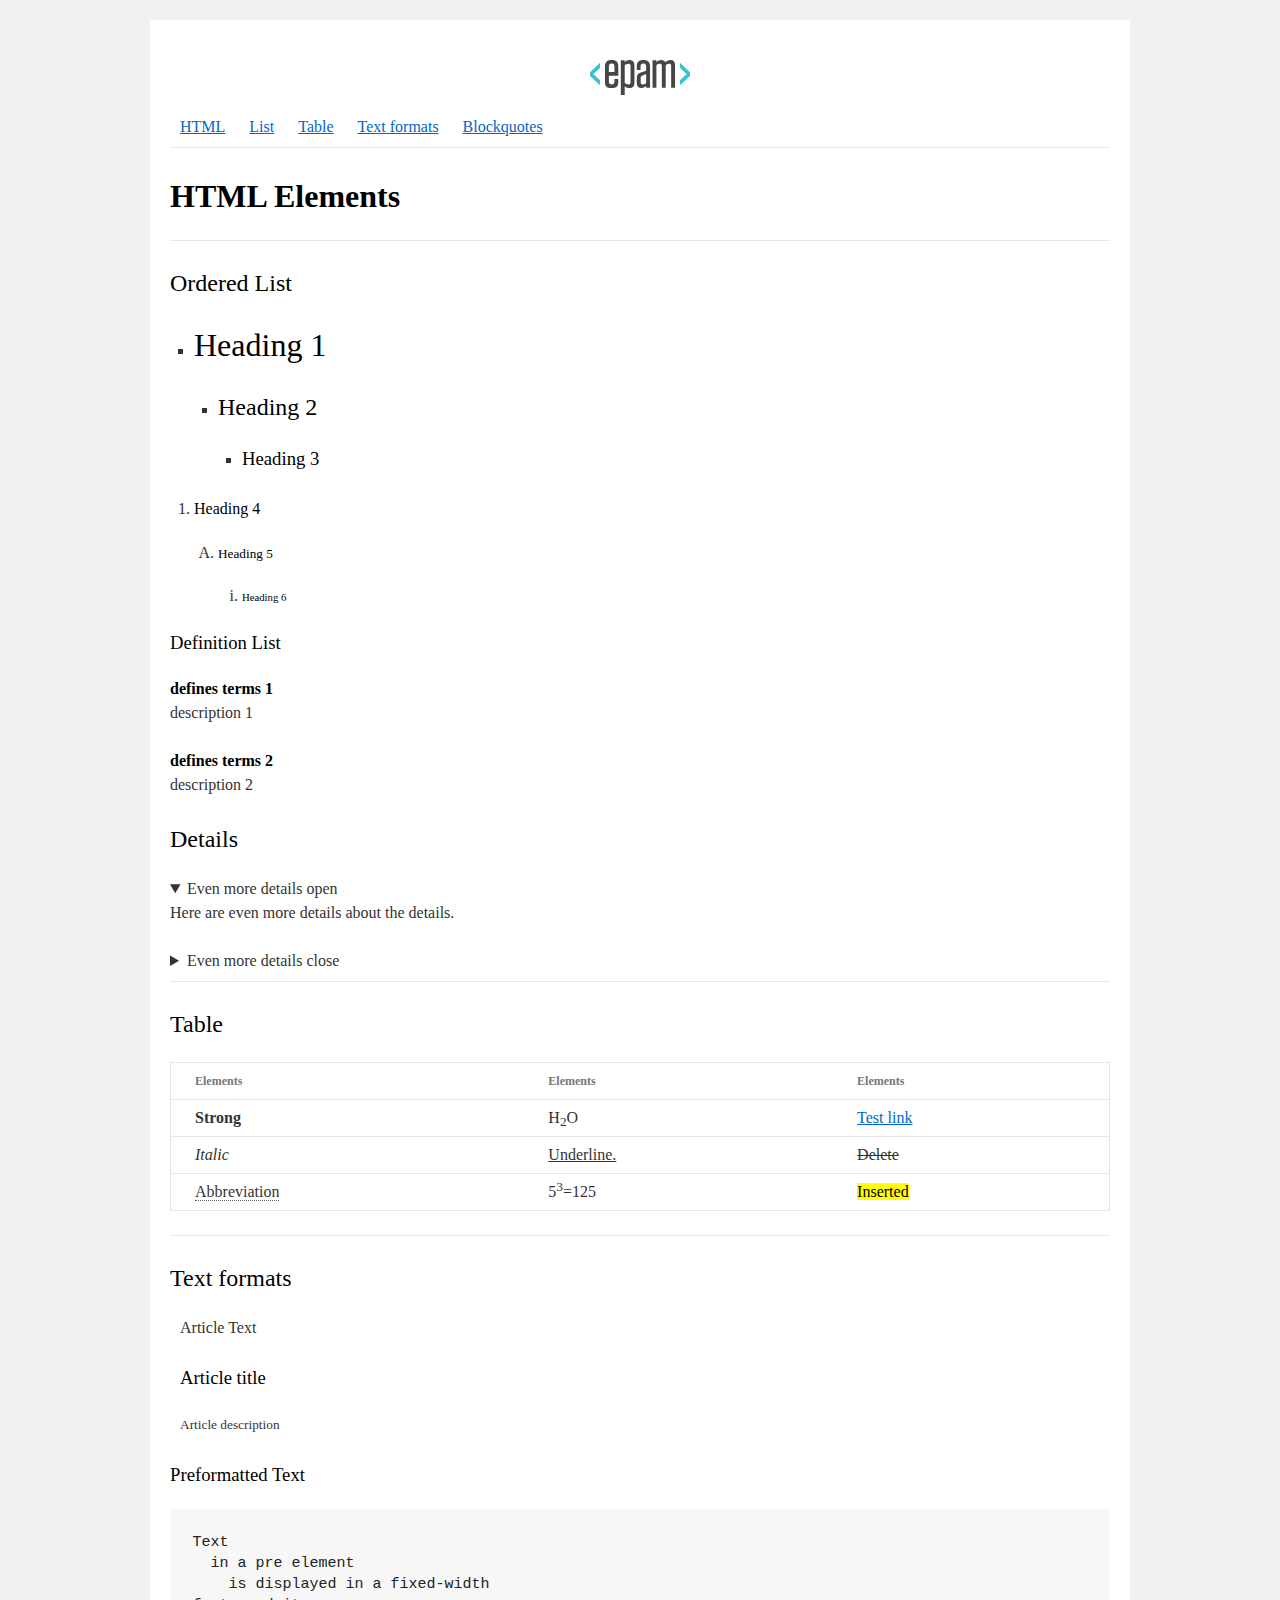
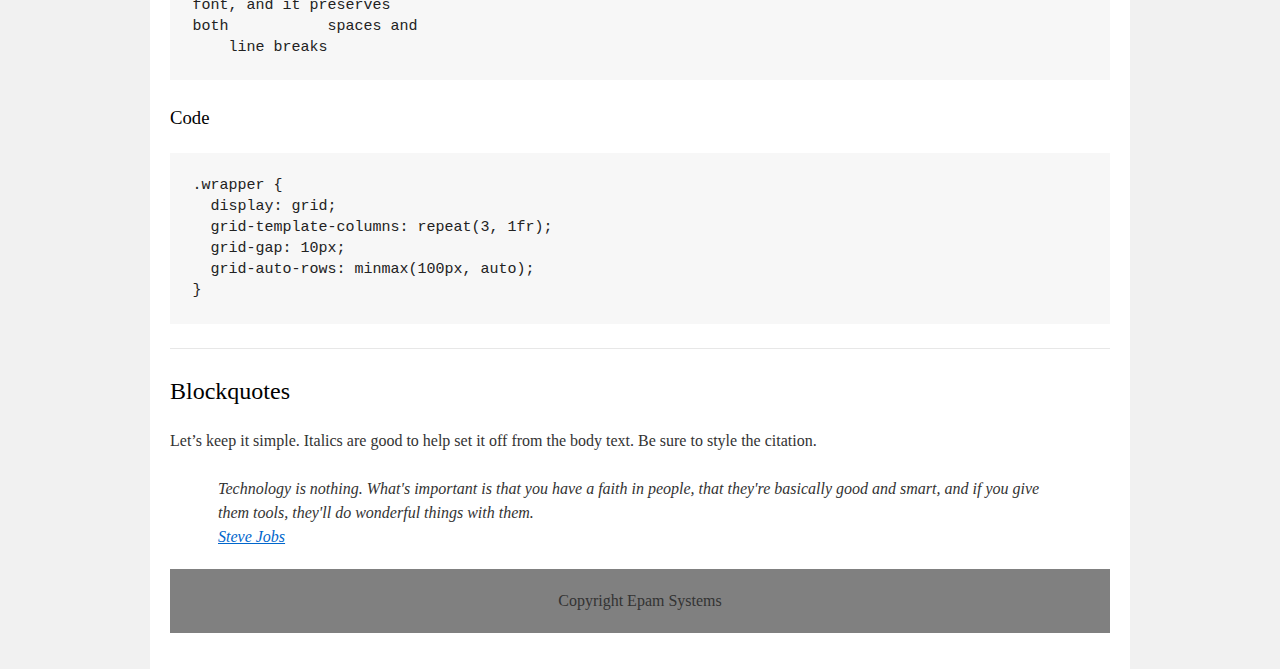
==== homework_01/index.html @ 847514ec "Add files via upload" ====
<!DOCTYPE html>
<html>

<head>
  <meta charset="utf-8">
  <title>hw</title>
  <link rel="stylesheet" href="style.css">
</head>

<body>
  <div id="wrapper">
    <div id="main">
      <div id="container">
        <div id="content" role="main">
         <header>
             <img src="EPAM_logo.svg" alt="EPAM_logo">
              <nav>
                <a href="#html-elements">HTML</a>
                <a href="#list">List</a>
                <a href="#table">Table</a>
                <a href="#text-formats">Text formats</a>
                <a href="#blockquotes">Blockquotes</a>  
              </nav>
           <hr>
         </header>
          <!-- TODO: Content goes here -->
          <main>
          <h1 id="html-elements">
             <b>
                HTML Elements 
             </b>
          </h1>
           <hr>
    <h2 id="list">
       Ordered List 
    </h2>   
<hgroup>
           <ul>
               <li><h1>Heading 1</h1></li>
               <ul>
                   <li><h2>Heading 2</h2></li>
                   <ul>
                       <li><h3>Heading 3</h3></li>
                   </ul>
               </ul>
           </ul>
            <ol>
                <li><h4>Heading 4</h4>  </li>
                <ol type="A">
                    <li><h5>Heading 5</h5></li>
                    <ol type="i">
                        <li><h6>Heading 6</h6></li>
                    </ol>
                </ol>
            </ol>         
</hgroup> 
       <h3>Definition List</h3> 
<dl>
    <dt>
       defines terms 1 
    </dt>
    <dd>
        description 1
    </dd>
    <dt>
       defines terms 2 
    </dt>
    <dd>
        description 2
    </dd>
</dl>
            <h2>Details</h2>
            <details open="open">
            <summary>Even more details open</summary>
            <p>Here are even more details about the details.</p>
            </details>
<details>
    <summary>Even more details close</summary>
    <p>Here are even more details about the details.</p>
</details>
<hr>
<h2 id="table">Table</h2>
<table>
 <thead>
    <tr>
        <th>Elements</th>
        <th>Elements</th>
        <th>Elements</th>
    </tr>
</thead>
<tbody>
    <tr>
        <td><strong>Strong</strong></td>
        <td> H<sub>2</sub>O</td>
        <td><a href="#">Test link</a></td>
    </tr>
    <tr>
        <td><i>Italic</i></td>
        <td><u>Underline.</u></td>
        <td><del>Delete</del></td>
    </tr>
    <tr>
        <td><abbr>Abbreviation</abbr> </td>
        <td> 5<sup>3</sup>=125</td>
        <td><mark>Inserted</mark></td>
    </tr>
</tbody>  
</table>
<hr>
<h2 id="text-formats">Text formats</h2>
<article>
<p>Article Text</p>
<h3>Article title</h3>
<p><small>Article description</small></p>
</article>
<h3>Preformatted Text</h3>
<pre>
Text
  in a pre element
    is displayed in a fixed-width
font, and it preserves
both           spaces and
    line breaks
</pre>
<h3>Code</h3>
<pre>
.wrapper {
  display: grid;
  grid-template-columns: repeat(3, 1fr);
  grid-gap: 10px;
  grid-auto-rows: minmax(100px, auto);
}
</pre>
<hr>
<h2 id="blockquotes">Blockquotes</h2>
<p>
Let’s keep it simple. Italics are good to help set it off from the body text. Be sure to style the citation.
</p>
<blockquote>
Technology is nothing. What's important is that you have a faith in people, that they're basically good and smart, and if you give them tools, they'll do wonderful things with them.
<address>
<a href="#">Steve Jobs</a>
</address>
</blockquote>
<p hidden="hidden">And here’s a bit of trailing text.</p>
</main>
<footer>Copyright Epam Systems</footer>
        </div>
      </div>
    </div>
  </div>
</body>

</html>
---- homework_01/style.css ----
html, body, div, span, applet, object, iframe,
h1, h2, h3, h4, h5, h6, p, blockquote, pre,
a, abbr, acronym, address, big, cite, code,
del, dfn, em, font, img, ins, kbd, q, s, samp,
small, strike, strong, sub, sup, tt, var,
b, u, i, center,
dl, dt, dd, ol, ul, li,
fieldset, form, label, legend,
table, caption, tbody, tfoot, thead, tr, th, td{background:transparent;border:0;margin:0;padding:0;vertical-align:baseline;}body{line-height:1;}h1, h2, h3, h4, h5, h6{clear:both;font-weight:normal;}ol, ul{list-style:none;}blockquote{quotes:none;}blockquote:before, blockquote:after{content:'';content:none;}del{text-decoration:line-through;}table{border-collapse:collapse;border-spacing:0;}a img{border:none;}#container{float:left;margin:0 -240px 0 0;width:100%;}#primary,
#secondary{float:right;overflow:hidden;width:220px;}#secondary{clear:right;}#footer{clear:both;width:100%;}.one-column #content{margin:0 auto;width:640px;}.single-attachment #content{margin:0 auto;width:900px;}body,
input,
textarea,
.page-title span,
.pingback a.url{font-family:Georgia, "Bitstream Charter", serif;}h3#comments-title,
h3#reply-title,
#access .menu,
#access div.menu ul,
#cancel-comment-reply-link,
.form-allowed-tags,
#site-info,
#site-title,
#wp-calendar,
.comment-meta,
.comment-body tr th,
.comment-body thead th,
.entry-content label,
.entry-content tr th,
.entry-content thead th,
.entry-meta,
.entry-title,
.entry-utility,
#respond label,
.navigation,
.page-title,
.pingback p,
.reply,
.widget-title,
.wp-caption-text{font-family:"Helvetica Neue", Arial, Helvetica, "Nimbus Sans L", sans-serif;}input[type="submit"]{font-family:"Helvetica Neue", Arial, Helvetica, "Nimbus Sans L", sans-serif;}pre{font-family:"Courier 10 Pitch", Courier, monospace;}code{font-family:Monaco, Consolas, "Andale Mono", "DejaVu Sans Mono", monospace;}#access .menu-header,
div.menu,
#colophon,
#branding,
#main,
#wrapper{margin:0 auto;width:940px;}#wrapper{background:#fff;margin-top:20px;padding:0 20px;}#footer-widget-area{overflow:hidden;}#footer-widget-area .widget-area{float:left;margin-right:20px;width:220px;}#footer-widget-area #fourth{margin-right:0;}#site-info{float:left;font-size:14px;font-weight:bold;width:700px;}#site-generator{float:right;width:220px;}body{background:#f1f1f1;}body,
input,
textarea{color:#666;font-size:12px;line-height:18px;}hr{background-color:#e7e7e7;border:0;clear:both;height:1px;margin-bottom:18px;}p{margin-bottom:18px;}ul{list-style:square;margin:0 0 18px 1.5em;}ol{list-style:decimal;margin:0 0 18px 1.5em;}ol ol{list-style:upper-alpha;}ol ol ol{list-style:lower-roman;}ol ol ol ol{list-style:lower-alpha;}ul ul,
ol ol,
ul ol,
ol ul{margin-bottom:0;}dl{margin:0 0 24px 0;}dt{font-weight:bold;}dd{margin-bottom:18px;}strong{font-weight:bold;}cite,
em,
i{font-style:italic;}big{font-size:131.25%;}ins{background:#ffc;text-decoration:none;}blockquote{font-style:italic;padding:0 3em;}blockquote cite,
blockquote em,
blockquote i{font-style:normal;}pre{background:#f7f7f7;color:#222;line-height:18px;margin-bottom:18px;overflow:auto;padding:1.5em;}abbr,
acronym{border-bottom:1px dotted #666;cursor:help;}sup,
sub{height:0;line-height:1;position:relative;vertical-align:baseline;}sup{bottom:1ex;}sub{top:.5ex;}small{font-size:smaller;}input[type="text"],
input[type="password"],
input[type="email"],
input[type="url"],
input[type="number"],
textarea{background:#f9f9f9;border:1px solid #ccc;box-shadow:inset 1px 1px 1px rgba(0,0,0,0.1);-moz-box-shadow:inset 1px 1px 1px rgba(0,0,0,0.1);-webkit-box-shadow:inset 1px 1px 1px rgba(0,0,0,0.1);padding:2px;}a:link{color:#0066cc;}a:visited{color:#743399;}a:active,
a:hover{color:#ff4b33;}.screen-reader-text{clip:rect(1px, 1px, 1px, 1px);overflow:hidden;position:absolute !important;height:1px;width:1px;}#header{padding:30px 0 0 0;}#site-title{float:left;font-size:30px;line-height:36px;margin:0 0 18px 0;width:700px;}#site-title a{color:#000;font-weight:bold;text-decoration:none;}#site-description{color:#000;clear:right;float:right;font-style:italic;margin:15px 0 18px 0;opacity:.65;width:220px;}#branding img{border-top:4px solid #000;border-bottom:1px solid #000;display:block;float:left;}#access{background:#000;display:block;float:left;margin:0 auto;width:940px;}#access .menu-header,
div.menu{font-size:13px;margin-left:12px;width:928px;}#access .menu-header ul,
div.menu ul{list-style:none;margin:0;}#access .menu-header li,
div.menu li{float:left;position:relative;}#access a{color:#aaa;display:block;line-height:38px;padding:0 10px;text-decoration:none;}#access ul ul{box-shadow:0px 3px 3px rgba(0,0,0,0.2);-moz-box-shadow:0px 3px 3px rgba(0,0,0,0.2);-webkit-box-shadow:0px 3px 3px rgba(0,0,0,0.2);display:none;position:absolute;top:38px;left:0;float:left;width:180px;z-index:99999;}#access ul ul li{min-width:180px;}#access ul ul ul{left:100%;top:0;}#access ul ul a{background:#333;line-height:1em;padding:10px;width:160px;height:auto;}#access li:hover > a,
#access ul ul:hover > a{background:#333;color:#fff;}#access ul li:hover > ul{display:block;}#access ul li.current_page_item > a,
#access ul li.current_page_ancestor > a,
#access ul li.current-menu-ancestor > a,
#access ul li.current-menu-item > a,
#access ul li.current-menu-parent > a{color:#fff;}* html #access ul li.current_page_item a,
* html #access ul li.current_page_ancestor a,
* html #access ul li.current-menu-ancestor a,
* html #access ul li.current-menu-item a,
* html #access ul li.current-menu-parent a,
* html #access ul li a:hover{color:#fff;}#main{clear:both;overflow:hidden;padding:40px 0 0 0;}#content{margin-bottom:36px;}#content,
#content input,
#content textarea{color:#333;font-size:16px;line-height:24px;}#content p,
#content ul,
#content ol,
#content dd,
#content pre,
#content hr{margin-bottom:24px;}#content ul ul,
#content ol ol,
#content ul ol,
#content ol ul{margin-bottom:0;}#content pre,
#content kbd,
#content tt,
#content var{font-size:15px;line-height:21px;}#content code{font-size:13px;}#content dt,
#content th{color:#000;}#content h1,
#content h2,
#content h3,
#content h4,
#content h5,
#content h6{color:#000;line-height:1.5em;margin:0 0 20px 0;}#content table{border:1px solid #e7e7e7;margin:0 -1px 24px 0;text-align:left;width:100%;}#content tr th,
#content thead th{color:#777;font-size:12px;font-weight:bold;line-height:18px;padding:9px 24px;}#content tr td{border-top:1px solid #e7e7e7;padding:6px 24px;}#content tr.odd td{background:#f2f7fc;}.hentry{margin:0 0 48px 0;}.home .sticky{background:#f2f7fc;border-top:4px solid #000;margin-left:-20px;margin-right:-20px;padding:18px 20px;}.single .hentry{margin:0 0 36px 0;}.page-title{color:#000;font-size:14px;font-weight:bold;margin:0 0 36px 0;}.page-title span{color:#333;font-size:16px;font-style:italic;font-weight:normal;}.page-title a:link,
.page-title a:visited{color:#777;text-decoration:none;}.page-title a:active,
.page-title a:hover{color:#ff4b33;}#content .entry-title{color:#000;font-size:21px;font-weight:bold;line-height:1.3em;margin-bottom:0;}.entry-title a:link,
.entry-title a:visited{color:#000;text-decoration:none;}.entry-title a:active,
.entry-title a:hover{color:#ff4b33;}.entry-meta{color:#777;font-size:12px;}.entry-meta abbr,
.entry-utility abbr{border:none;}.entry-meta abbr:hover,
.entry-utility abbr:hover{border-bottom:1px dotted #666;}.single-author .by-author{position:absolute !important;clip:rect(1px 1px 1px 1px);clip:rect(1px, 1px, 1px, 1px);}.entry-content,
.entry-summary{clear:both;padding:12px 0 0 0;}.entry-content .more-link{white-space:nowrap;}#content .entry-summary p:last-child{margin-bottom:12px;}.entry-content fieldset{border:1px solid #e7e7e7;margin:0 0 24px 0;padding:24px;}.entry-content fieldset legend{background:#fff;color:#000;font-weight:bold;padding:0 24px;}.entry-content input{margin:0 0 24px 0;}.entry-content input.file,
.entry-content input.button{margin-right:24px;}.entry-content label{color:#777;font-size:12px;}.entry-content select{margin:0 0 24px 0;}.entry-content sup,
.entry-content sub{font-size:10px;}.entry-content blockquote.left{float:left;margin-left:0;margin-right:24px;text-align:right;width:33%;}.entry-content blockquote.right{float:right;margin-left:24px;margin-right:0;text-align:left;width:33%;}.page-link{clear:both;color:#000;font-weight:bold;line-height:48px;word-spacing:0.5em;}.page-link a:link,
.page-link a:visited{background:#f1f1f1;color:#333;font-weight:normal;padding:0.5em 0.75em;text-decoration:none;}.home .sticky .page-link a{background:#d9e8f7;}.page-link a:active,
.page-link a:hover{color:#ff4b33;}body.page .edit-link{clear:both;display:block;}#entry-author-info{background:#f2f7fc;border-top:4px solid #000;clear:both;font-size:14px;line-height:20px;margin:24px 0;overflow:hidden;padding:18px 20px;}#entry-author-info #author-avatar{background:#fff;border:1px solid #e7e7e7;float:left;height:60px;margin:0 -104px 0 0;padding:11px;}#entry-author-info #author-description{float:left;margin:0 0 0 104px;}#entry-author-info h2{color:#000;font-size:100%;font-weight:bold;margin-bottom:0;}.entry-utility{clear:both;color:#777;font-size:12px;line-height:18px;}.entry-meta a,
.entry-utility a{color:#777;}.entry-meta a:hover,
.entry-utility a:hover{color:#ff4b33;}#content .video-player{padding:0;}.format-standard .wp-video,
.format-standard .wp-audio-shortcode,
.format-audio .wp-audio-shortcode,
.format-standard .video-player{margin-bottom:24px;}.home #content .format-aside p,
.home #content .category-asides p{font-size:14px;line-height:20px;margin-bottom:10px;margin-top:0;}.format-gallery .size-thumbnail img,
.category-gallery .size-thumbnail img{border:10px solid #f1f1f1;margin-bottom:0;}.format-gallery .gallery-thumb,
.category-gallery .gallery-thumb{float:left;margin-right:20px;margin-top:-4px;}.home #content .format-gallery .entry-utility,
.home #content .category-gallery .entry-utility{padding-top:4px;}.attachment .entry-content .entry-caption{font-size:140%;margin-top:24px;}.attachment .entry-content .nav-previous a:before{content:'\2190\00a0';}.attachment .entry-content .nav-next a:after{content:'\00a0\2192';}#content img.size-auto,
#content img.size-full,
#content img.size-large,
#content img.size-medium,
#content .entry-attachment img,
#content .widget-container img{max-width:100%;height:auto;}#ie8 #content img.size-auto,
#ie8 #content img.size-full,
#ie8 #content img.size-large,
#ie8 #content img.size-medium,
#ie8 #content .entry-attachment img{width:auto;}.alignleft,
img.alignleft{display:inline;float:left;margin-right:24px;margin-top:4px;}.alignright,
img.alignright{display:inline;float:right;margin-left:24px;margin-top:4px;}.aligncenter,
img.aligncenter{clear:both;display:block;margin-left:auto;margin-right:auto;}img.alignleft,
img.alignright,
img.aligncenter{margin-bottom:12px;}.wp-caption{background:#f1f1f1;line-height:18px;margin-bottom:20px;max-width:100%;padding:4px;text-align:center;}.wp-caption img{margin:5px 5px 0;max-width:622px;}.wp-caption p.wp-caption-text{color:#777;font-size:12px;margin:5px;}.wp-smiley{margin:0;}.gallery{margin:0 auto 18px;}.gallery .gallery-item{float:left;margin-top:0;text-align:center;}.gallery-columns-1 .gallery-item{width:100%;}.gallery-columns-2 .gallery-item{width:50%;}.gallery-columns-3 .gallery-item{width:33%;}.gallery-columns-4 .gallery-item{width:25%;}.gallery-columns-5 .gallery-item{width:20%;}.gallery-columns-6 .gallery-item{width:16%;}.gallery-columns-7 .gallery-item{width:14%;}.gallery-columns-8 .gallery-item{width:12%;}.gallery-columns-9 .gallery-item{width:11%;}.gallery-columns-1 img{max-width:620px;}.gallery-columns-2 img{max-width:288px;}.gallery-columns-3 img{max-width:177px;}.gallery-columns-4 img{max-width:122px;}.gallery-columns-5 img{max-width:88px;}.gallery-columns-6 img{max-width:66px;}.gallery-columns-7 img{max-width:50px;}.gallery-columns-8 img{max-width:39px;}.gallery-columns-9 img{max-width:29px;}.gallery-item img{height:auto;}.gallery-columns-2 .attachment-medium{max-width:92%;height:auto;}.gallery-columns-4 .attachment-thumbnail{max-width:84%;height:auto;}.gallery .gallery-caption{color:#777;font-size:12px;margin:0 0 12px;}.gallery dl{margin:0;}.gallery img{border:10px solid #f1f1f1;}.gallery br+br{display:none;}#content .entry-attachment img{display:block;margin:0 auto;}.navigation{color:#777;font-size:12px;line-height:18px;overflow:hidden;}.navigation a:link,
.navigation a:visited{color:#777;text-decoration:none;}.navigation a:active,
.navigation a:hover{color:#ff4b33;}.nav-previous{float:left;width:50%;}.nav-next{float:right;text-align:right;width:50%;}#nav-above{margin:0 0 18px 0;}#nav-above{display:none;}.paged #nav-above,
.single #nav-above{display:block;}#nav-below{margin:-18px 0 0 0;}#comments{clear:both;}#comments .navigation{padding:0 0 18px 0;}h3#comments-title,
h3#reply-title{color:#000;font-size:20px;font-weight:bold;margin-bottom:0;}h3#comments-title{padding:24px 0;}.commentlist{list-style:none;margin:0;}.commentlist li.comment{border-bottom:1px solid #e7e7e7;line-height:24px;margin:0 0 24px 0;padding:0 0 0 56px;position:relative;}.commentlist li:last-child{border-bottom:none;margin-bottom:0;}#comments .comment-body ul,
#comments .comment-body ol{margin-bottom:18px;}#comments .comment-body p:last-child{margin-bottom:6px;}#comments .comment-body blockquote p:last-child{margin-bottom:24px;}.commentlist ol{list-style:decimal;}.commentlist .avatar{position:absolute;top:4px;left:0;}.comment-author{}.comment-author cite{color:#000;font-style:normal;font-weight:bold;}.comment-author .says{font-style:italic;}.comment-meta{font-size:12px;margin:0 0 18px 0;}.comment-meta a:link,
.comment-meta a:visited{color:#777;text-decoration:none;}.comment-meta a:active,
.comment-meta a:hover{color:#ff4b33;}.commentlist .even{}.commentlist .bypostauthor{}.commentlist .bypostauthor > div{background:#f2f7fc;border-top:4px solid #000;margin-bottom:10px;padding:10px 0 0 20px;}.reply{font-size:12px;padding:0 0 24px 0;}.reply a,
a.comment-edit-link{color:#777;}.reply a:hover,
a.comment-edit-link:hover{color:#ff4b33;}.commentlist .children{list-style:none;margin:0;}.commentlist .children li{border:none;margin:0;}.nopassword,
.nocomments{display:none;}#comments .pingback{border-bottom:1px solid #e7e7e7;margin-bottom:18px;padding-bottom:18px;}.commentlist li.comment+li.pingback{margin-top:-6px;}#comments .pingback p{color:#777;display:block;font-size:12px;line-height:18px;margin:0;}#comments .pingback .url{font-size:13px;font-style:italic;}input[type="submit"]{color:#333;}#respond{border-top:1px solid #e7e7e7;margin:24px 0;overflow:hidden;position:relative;}#respond p{margin:0;}#respond .comment-notes{margin-bottom:1em;}.form-allowed-tags{line-height:1em;}.children #respond{margin:0 48px 0 0;}h3#reply-title{margin:18px 0;}#comments-list #respond{margin:0 0 18px 0;}#comments-list ul #respond{margin:0;}#cancel-comment-reply-link{font-size:12px;font-weight:normal;line-height:18px;}#respond .required{color:#ff4b33;font-weight:bold;}#respond label{color:#777;font-size:12px;}#respond input{margin:0 0 9px;width:98%;}#respond textarea{width:98%;}#respond .form-allowed-tags{color:#777;font-size:12px;line-height:18px;}#respond .form-allowed-tags code{font-size:11px;}#respond .form-submit{margin:12px 0;}#respond .form-submit input{font-size:14px;width:auto;}.widget-area ul{list-style:none;margin-left:0;}.widget-area ul ul{list-style:square;margin-left:1.3em;}.widget-area select{max-width:100%;}.widget_search #s{width:60%;}.widget_search label{display:none;}.widget-container{word-wrap:break-word;-webkit-hyphens:auto;-moz-hyphens:auto;hyphens:auto;margin:0 0 18px 0;}.widget-container .wp-caption img{margin:auto;}.widget-container.widget_image .wp-caption{width:auto;}.widget-container.widget_image .wp-caption img{margin-left:-8px;}.widget-title{color:#222;font-size:14px;font-weight:bold;}.widget-area a:link,
.widget-area a:visited{text-decoration:none;}.widget-area a:active,
.widget-area a:hover{text-decoration:underline;}.widget-area .entry-meta{font-size:11px;}#wp_tag_cloud div{line-height:1.6em;}#wp-calendar{width:100%;}#wp-calendar caption{color:#222;font-size:14px;font-weight:bold;padding-bottom:4px;text-align:left;}#wp-calendar thead{font-size:11px;}#wp-calendar thead th{}#wp-calendar tbody{color:#aaa;}#wp-calendar tbody td{background:#f5f5f5;border:1px solid #fff;padding:3px 0 2px;text-align:center;}#wp-calendar tbody .pad{background:none;}#wp-calendar tfoot #next{text-align:right;}.widget_rss a.rsswidget{color:#000;}.widget_rss a.rsswidget:hover{color:#ff4b33;}.widget_rss .widget-title img{width:11px;height:11px;}#main .widget-area ul{margin-left:0;padding:0 20px 0 0;}#main .widget-area ul ul{border:none;margin-left:1.3em;padding:0;}#primary{}#secondary{}#footer-widget-area{}#main .widget-container.music-player ul{margin:0;}#footer{margin-bottom:20px;}#colophon{border-top:4px solid #000;margin-top:-4px;overflow:hidden;padding:18px 0;}#site-info{font-weight:bold;}#site-info a{color:#000;text-decoration:none;}#site-generator{font-style:italic;position:relative;}#site-generator a{background:url(images/wordpress.png) center left no-repeat;color:#666;display:inline-block;line-height:16px;padding-left:20px;text-decoration:none;}#site-generator a:hover{text-decoration:underline;}img#wpstats{display:block;margin:0 auto 10px;}pre{-webkit-text-size-adjust:140%;}code{-webkit-text-size-adjust:160%;}#access,
.entry-meta,
.entry-utility,
.navigation,
.widget-area{-webkit-text-size-adjust:120%;}#site-description{-webkit-text-size-adjust:none;}@media print{body{background:none !important;}#wrapper{clear:both !important;display:block !important;float:none !important;position:relative !important;}#header{border-bottom:2pt solid #000;padding-bottom:18pt;}#colophon{border-top:2pt solid #000;}#site-title,	#site-description{float:none;line-height:1.4em;margin:0;padding:0;}#site-title{font-size:13pt;}.entry-content{font-size:14pt;line-height:1.6em;}.entry-title{font-size:21pt;}#access,	#branding img,	#respond,	.comment-edit-link,	.edit-link,	.navigation,	.page-link,	.widget-area{display:none !important;}#container,	#header,	#footer{margin:0;width:100%;}#content,	.one-column #content{margin:24pt 0 0;width:100%;}.wp-caption p{font-size:11pt;}#site-info,	#site-generator{float:none;width:auto;}#colophon{width:auto;}img#wpstats{display:none;}#site-generator a{margin:0;padding:0;}#entry-author-info{border:1px solid #e7e7e7;}#main{display:inline;}.home .sticky{border:none;}}
img{width: 100px;vertical-align: middle;margin-left: calc(50% - 50px);margin-bottom: 20px;}nav > a{padding: 10px;color: #0279c1;}nav > a b:hover{color: #00527a;}nav > a:visited{color: #0279c1;}article{padding-left: 10px;}footer{margin-top: 20px;padding: 20px;text-align: center;background: grey;}
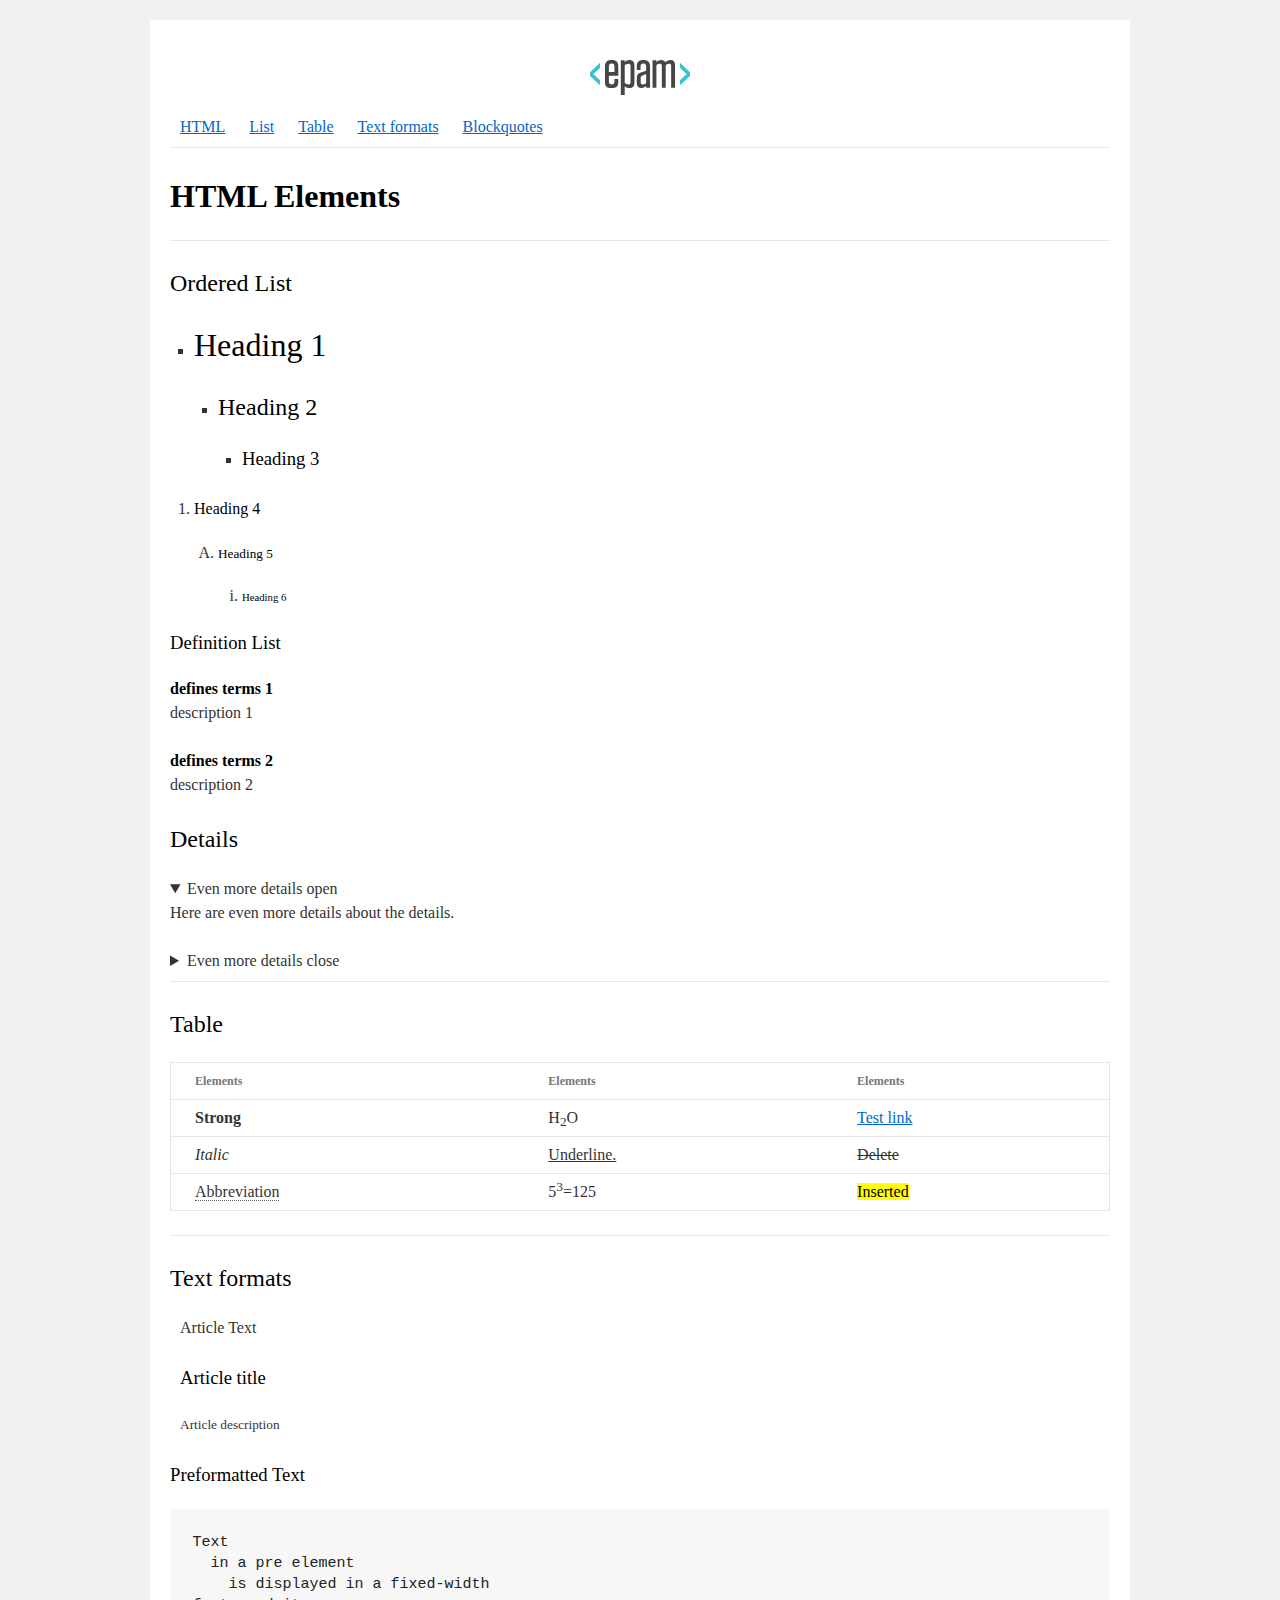
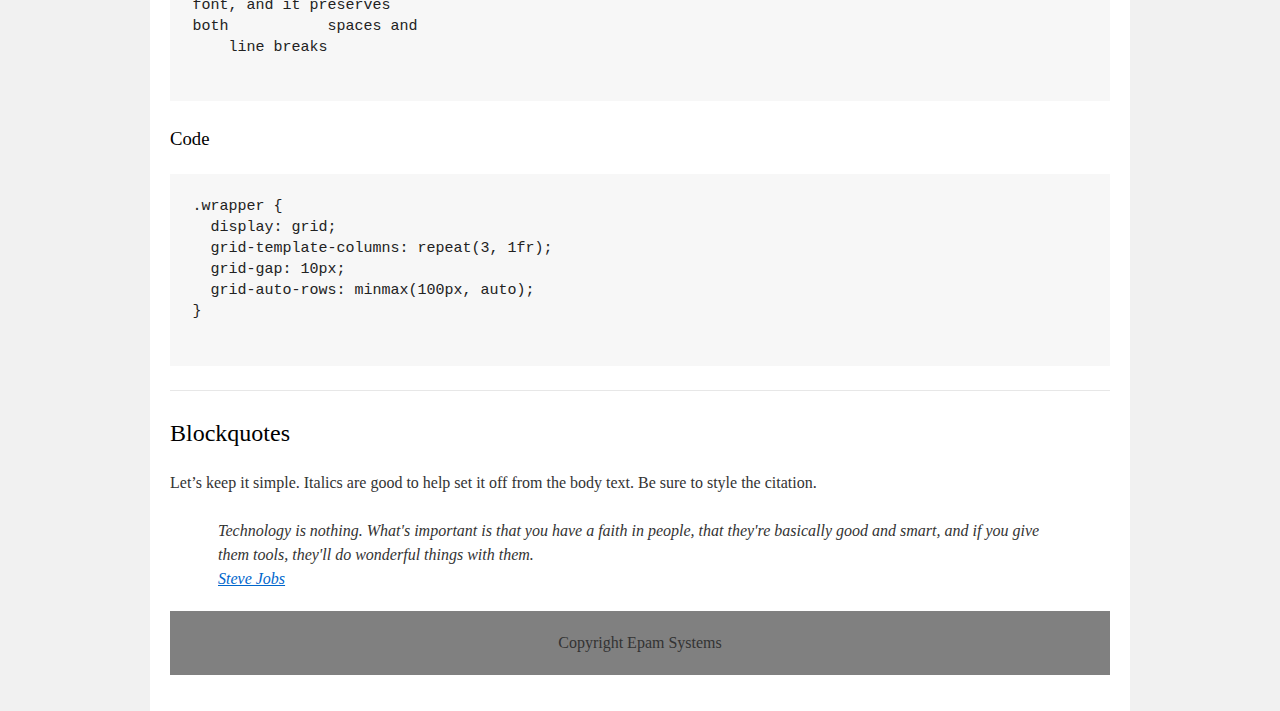
==== commit 4682df5a: "Add files via upload" ====
--- a/homework_01/index.html
+++ b/homework_01/index.html
@@ -25,124 +25,112 @@
          </header>
           <!-- TODO: Content goes here -->
           <main>
-          <h1 id="html-elements">
-             <b>
-                HTML Elements 
-             </b>
-          </h1>
-           <hr>
-    <h2 id="list">
-       Ordered List 
-    </h2>   
-<hgroup>
-           <ul>
-               <li><h1>Heading 1</h1></li>
+              <h1 id="html-elements">
+                 <b>HTML Elements </b>
+              </h1>
+               <hr>
+              <h2 id="list">Ordered List</h2>   
+             <hgroup>
                <ul>
-                   <li><h2>Heading 2</h2></li>
+                   <li><h1>Heading 1</h1></li>
                    <ul>
-                       <li><h3>Heading 3</h3></li>
+                       <li><h2>Heading 2</h2></li>
+                       <ul>
+                           <li><h3>Heading 3</h3></li>
+                       </ul>
                    </ul>
                </ul>
-           </ul>
-            <ol>
-                <li><h4>Heading 4</h4>  </li>
-                <ol type="A">
-                    <li><h5>Heading 5</h5></li>
-                    <ol type="i">
-                        <li><h6>Heading 6</h6></li>
-                    </ol>
-                </ol>
-            </ol>         
-</hgroup> 
-       <h3>Definition List</h3> 
-<dl>
-    <dt>
-       defines terms 1 
-    </dt>
-    <dd>
-        description 1
-    </dd>
-    <dt>
-       defines terms 2 
-    </dt>
-    <dd>
-        description 2
-    </dd>
-</dl>
+               <ol>
+                    <li><h4>Heading 4</h4>  </li>
+                        <ol type="A">
+                            <li><h5>Heading 5</h5></li>
+                                <ol type="i">
+                                    <li><h6>Heading 6</h6></li>
+                                </ol>
+                        </ol>
+                </ol>         
+             </hgroup> 
+               <h3>Definition List</h3> 
+                <dl>
+                    <dt>defines terms 1</dt>
+                        <dd>description 1</dd>
+                    <dt>defines terms 2 </dt>
+                        <dd>description 2</dd>
+                </dl>
             <h2>Details</h2>
             <details open="open">
-            <summary>Even more details open</summary>
-            <p>Here are even more details about the details.</p>
+                <summary>Even more details open</summary>
+                <p>Here are even more details about the details.</p>
             </details>
-<details>
-    <summary>Even more details close</summary>
-    <p>Here are even more details about the details.</p>
-</details>
-<hr>
-<h2 id="table">Table</h2>
-<table>
- <thead>
-    <tr>
-        <th>Elements</th>
-        <th>Elements</th>
-        <th>Elements</th>
-    </tr>
-</thead>
-<tbody>
-    <tr>
-        <td><strong>Strong</strong></td>
-        <td> H<sub>2</sub>O</td>
-        <td><a href="#">Test link</a></td>
-    </tr>
-    <tr>
-        <td><i>Italic</i></td>
-        <td><u>Underline.</u></td>
-        <td><del>Delete</del></td>
-    </tr>
-    <tr>
-        <td><abbr>Abbreviation</abbr> </td>
-        <td> 5<sup>3</sup>=125</td>
-        <td><mark>Inserted</mark></td>
-    </tr>
-</tbody>  
-</table>
-<hr>
-<h2 id="text-formats">Text formats</h2>
-<article>
-<p>Article Text</p>
-<h3>Article title</h3>
-<p><small>Article description</small></p>
-</article>
-<h3>Preformatted Text</h3>
-<pre>
+            <details>
+                <summary>Even more details close</summary>
+                <p>Here are even more details about the details.</p>
+            </details>
+            <hr>
+            <h2 id="table">Table</h2>
+            <table>
+                <thead>
+                    <tr>
+                        <th>Elements</th>
+                        <th>Elements</th>
+                        <th>Elements</th>
+                    </tr>
+                </thead>
+                <tbody>
+                    <tr>
+                        <td><strong>Strong</strong></td>
+                        <td> H<sub>2</sub>O</td>
+                        <td><a href="#">Test link</a></td>
+                    </tr>
+                    <tr>
+                        <td><i>Italic</i></td>
+                        <td><u>Underline.</u></td>
+                        <td><del>Delete</del></td>
+                    </tr>
+                    <tr>
+                        <td><abbr>Abbreviation</abbr> </td>
+                        <td> 5<sup>3</sup>=125</td>
+                        <td><mark>Inserted</mark></td>
+                    </tr>
+                </tbody>  
+            </table>
+            <hr>
+            <h2 id="text-formats">Text formats</h2>
+            <article>
+                <p>Article Text</p>
+                <h3>Article title</h3>
+                <p><small>Article description</small></p>
+            </article>
+            <h3>Preformatted Text</h3>
+            <pre>
 Text
   in a pre element
     is displayed in a fixed-width
 font, and it preserves
 both           spaces and
     line breaks
-</pre>
-<h3>Code</h3>
-<pre>
+            </pre>
+            <h3>Code</h3>
+            <pre>
 .wrapper {
   display: grid;
   grid-template-columns: repeat(3, 1fr);
   grid-gap: 10px;
   grid-auto-rows: minmax(100px, auto);
 }
-</pre>
-<hr>
-<h2 id="blockquotes">Blockquotes</h2>
-<p>
+            </pre>
+            <hr>
+            <h2 id="blockquotes">Blockquotes</h2>
+            <p>
 Let’s keep it simple. Italics are good to help set it off from the body text. Be sure to style the citation.
-</p>
-<blockquote>
+            </p>
+            <blockquote>
 Technology is nothing. What's important is that you have a faith in people, that they're basically good and smart, and if you give them tools, they'll do wonderful things with them.
-<address>
-<a href="#">Steve Jobs</a>
-</address>
-</blockquote>
-<p hidden="hidden">And here’s a bit of trailing text.</p>
+                <address>
+                    <a href="#">Steve Jobs</a>
+                </address>
+            </blockquote>
+            <p hidden="hidden">And here’s a bit of trailing text.</p>
 </main>
 <footer>Copyright Epam Systems</footer>
         </div>
